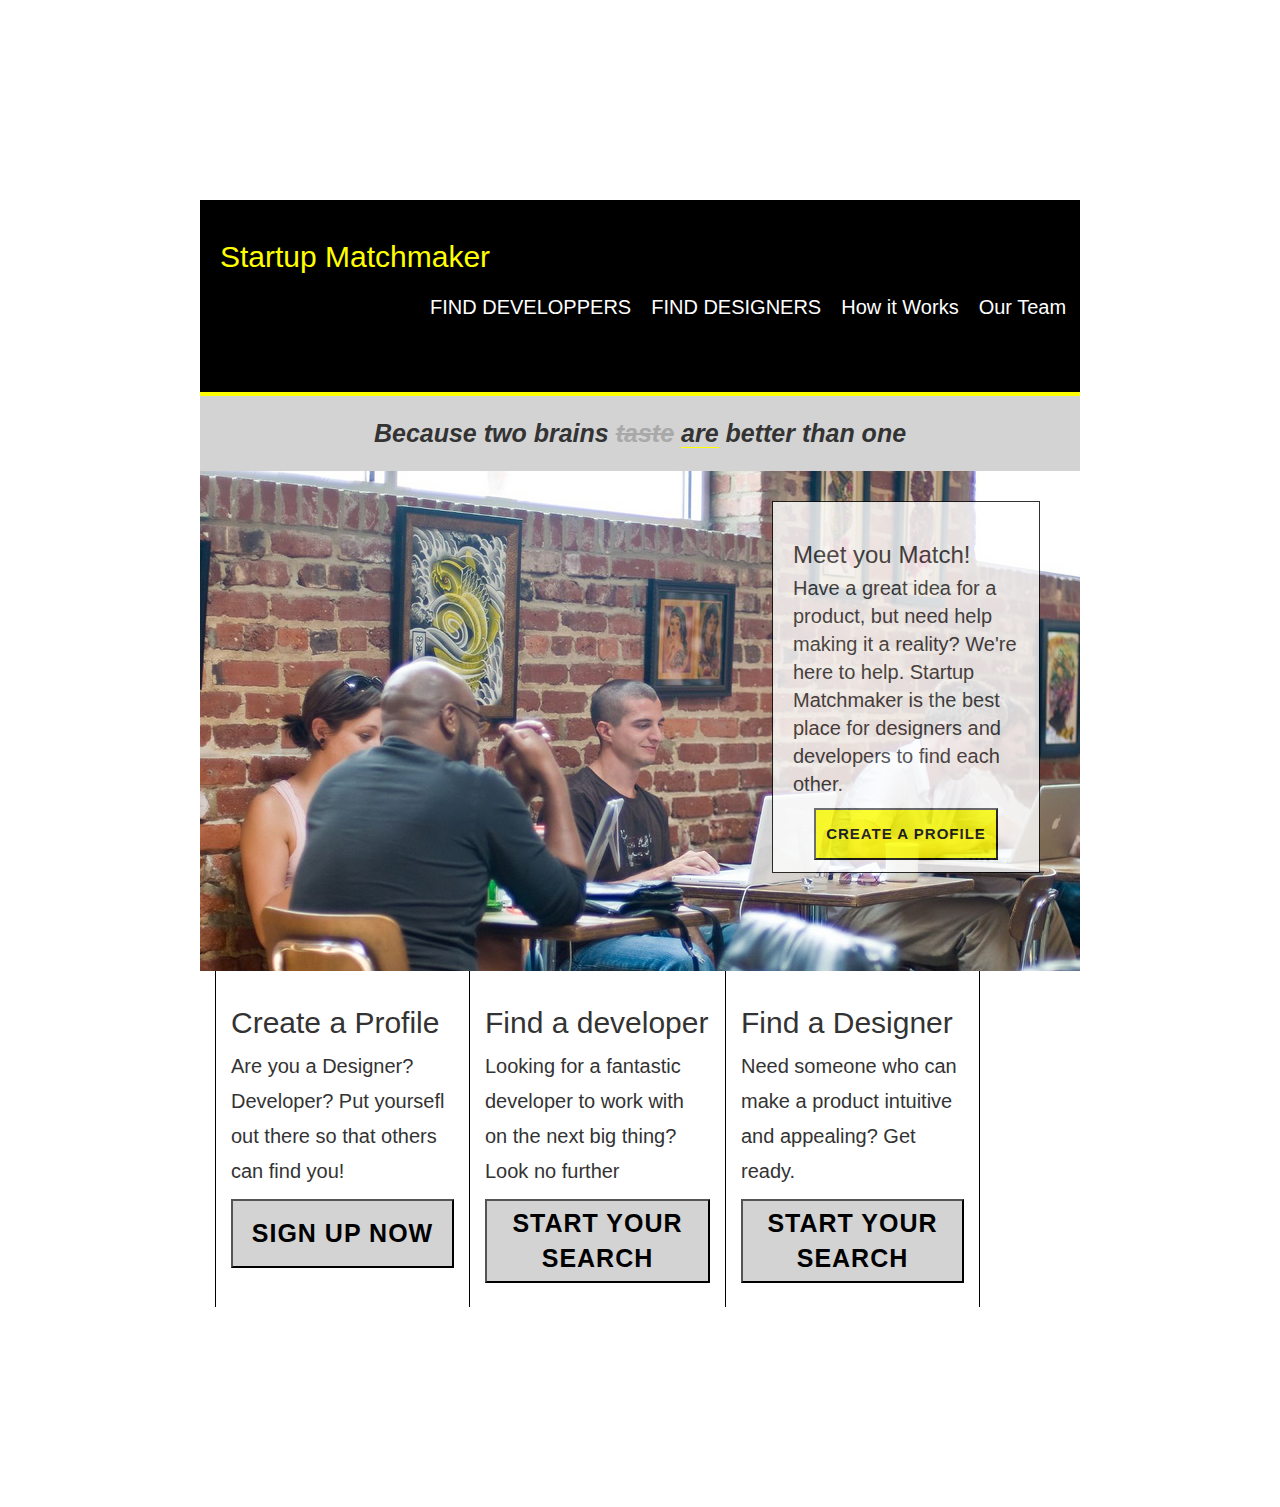
==== matchmaker.html @ ed20c709 "typo" ====
<!DOCTYPE html>
<html>
<head>
  <title>Blog</title>
  <link href="css/bootstrap.css" rel="stylesheet">
  <link href="css/style.css" rel="stylesheet">



</head>
<body>
  <header class="top">
    <h2 id="beg">Startup Matchmaker</h2>
    <ul id="nav">
        <li id='firstInNav'>FIND DEVELOPPERS</li>
        <li>FIND DESIGNERS</li>
        <li>How it Works</li>
        <li>Our Team</li>
        <li>Blog</li>
    </ul>
  
 </header>

 <div id="second">
  Because two brains <span id="taste">taste</span> <span id="are">are</span> better than one 
 </div>
 <div class="wrapper">
  <div class="transbox">
    <h3>Meet you Match!</h3>  
    <p>Have a great idea for a product, but need help making it a reality? We're here to help. Startup Matchmaker is the best place for designers and developers to find each other.</p>

  <button id="yellow">CREATE A PROFILE</button>

  </div>
 </div>
 <div class="container">
  <div id="profile row">
    <div class="box box1 col-sm-4"><h2 class="title">Create a Profile</h2>
    <p>Are you a Designer? <br/>Developer? Put yoursefl out there so that others can find you!</p>
    <button class="grey" id='firstButton'>SIGN UP NOW</button>
  </div>

  <div id="profile">
    <div class="box box2 col-sm-4"><h2 class="title">Find a developer</h2>
    <p>Looking for a fantastic developer to work with on the next big thing? Look no further</p>
    <button class="grey">START YOUR SEARCH</button>
  </div>

  <div id="profile">
    <div class="box box3 col-sm-4"><h2 class="title">Find a Designer</h2>
    <p>Need someone who can make a product intuitive and appealing? Get ready.</p>
    <button class="grey">START YOUR SEARCH</button>
  </div>
</div>
</div>
</html>
---- css/style.css ----
body{
  margin:200px;
  font-family: 'Source Sans Pro', sans-serif;
}

#nav {
  width: 100%;
  float: left;
  margin: 0 0 3em 0;
  padding: 0;
  list-style: none; 

}

#nav li {
  float: left; 
}
ul#nav {
margin-left: 200px;
font-size:20px;
}


li#firstInNav {
padding-left: 30px;
}
li{
  padding:10px;
}

header{
  background:black;
  overflow:hidden;
  border-bottom: 4px solid yellow;
}
#beg{
  color:yellow;
  padding-left:20px;
  padding-top:20px;
}
ul{
  color:white;
}
#second{
  background:lightgrey;
  font-style:italic;
  font-size:25px;
  text-align:center;
  font-weight: bold;
  padding-top: 20px;
  padding-bottom: 20px;
}
#taste{
  color:darkgrey;
  text-decoration: line-through;

}
#are{
  border-bottom:1px solid yellow;
}
div.wrapper{
  background:url('../images/coworking.jpg');
  position:relative;
  height:500px;

}

div.transbox{
 width: 268px;
 height: 372px;
 background-color:white;
 opacity:0.8;
 font-size: 20px;
 text-align: left;
 padding: 20px;
 position: absolute;
 top: 30px;
 border:solid black 1px;
 right:40px;
 line-height: 28px;

}
#yellow{
  background:yellow;
  font-size:15px;
}
h3{
  margin-bottom: 5px;
  text-align: left;
}
button{
  font-family: 'Oswald', sans-serif;
  padding:10px;
  margin-top: 20px;
  font-size: 25px;
  font-weight: bold;
  text-align: center;
  letter-spacing: 1px;

}
.box{
  float:left;
  font-size:20px;
  width:30%;
  text-align: left;
  padding:15px;
  line-height: 35px;
  height:336px;
}

.grey{
  background: lightgrey;
  padding:5px;
}
button{
  display:block;
  margin:0 auto;
}
.box1, .box3{
  border-left:solid black 1px;
  border-right:solid black 1px;
}
#firstButton{
  padding-top: 15px;
  padding-bottom: 15px;
  width: 100%;
}
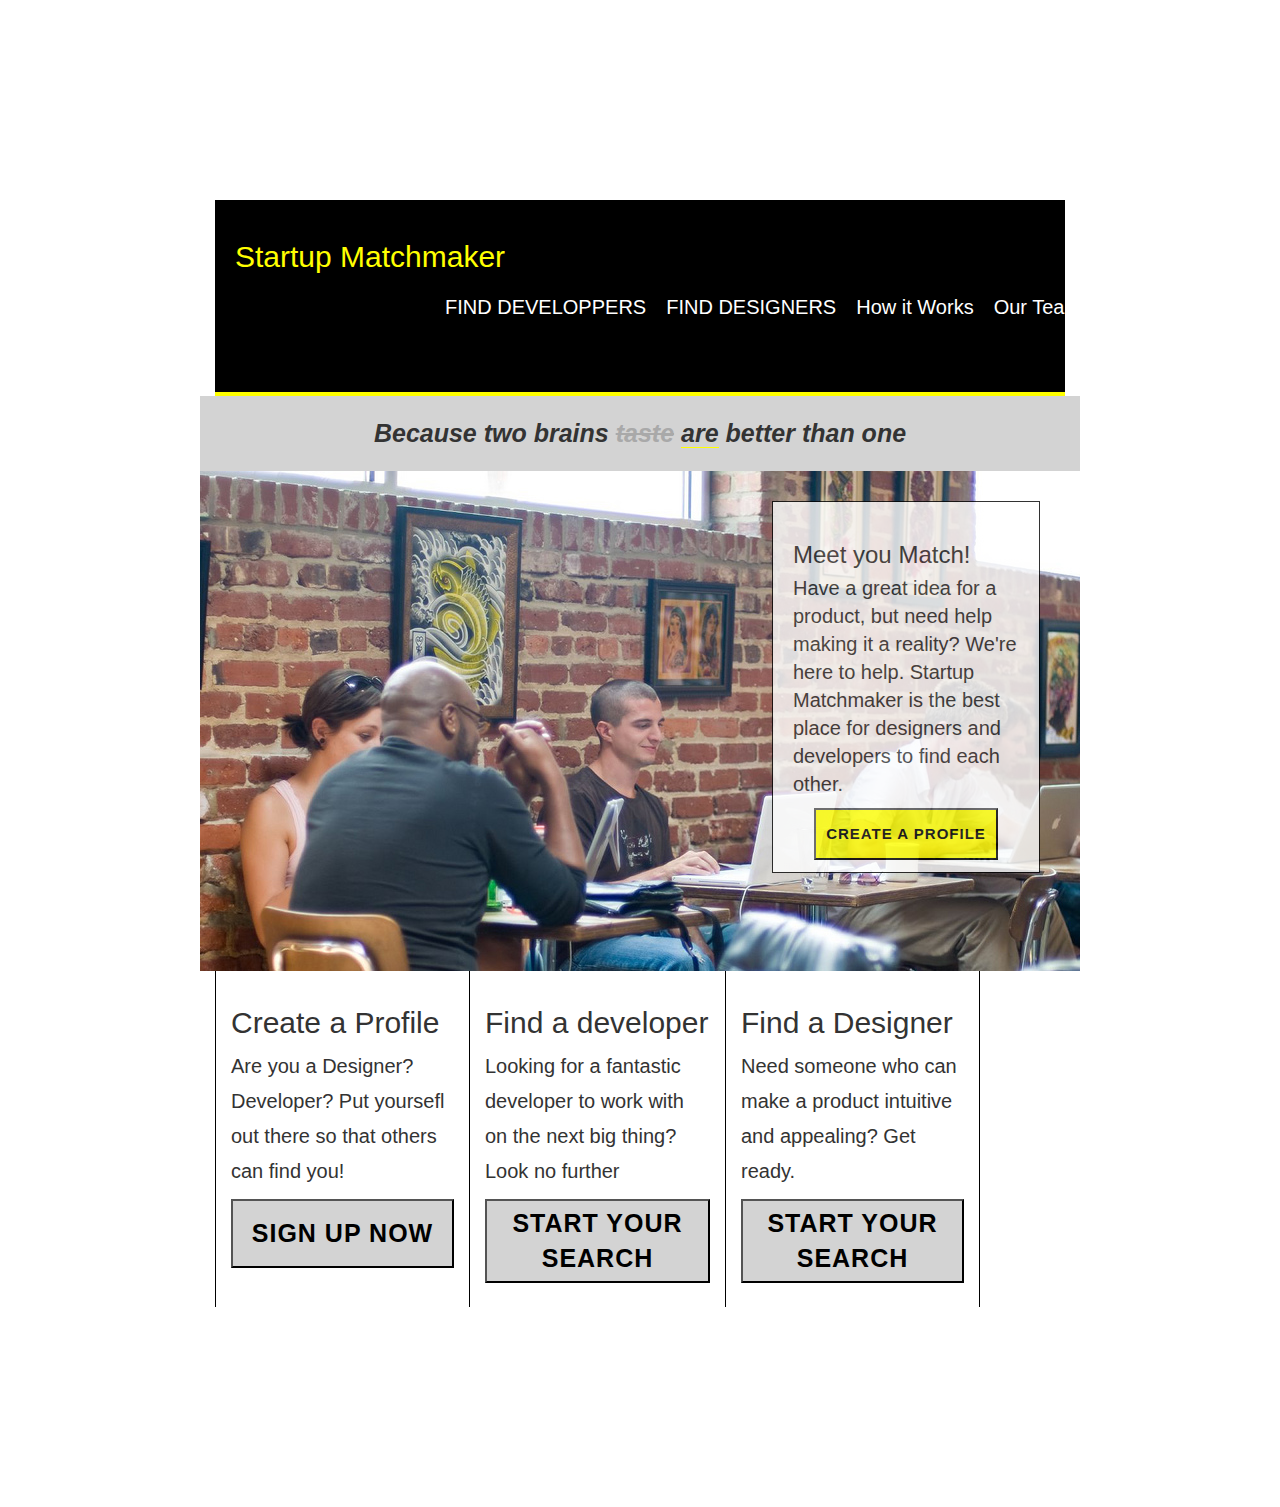
==== commit 8aa18d60: "added a wrapper" ====
--- a/matchmaker.html
+++ b/matchmaker.html
@@ -9,6 +9,7 @@
 
 </head>
 <body>
+  <div class="container">
   <header class="top">
     <h2 id="beg">Startup Matchmaker</h2>
     <ul id="nav">
@@ -20,6 +21,7 @@
     </ul>
   
  </header>
+</div>
 
  <div id="second">
   Because two brains <span id="taste">taste</span> <span id="are">are</span> better than one 
@@ -53,4 +55,5 @@
   </div>
 </div>
 </div>
+</div>
 </html>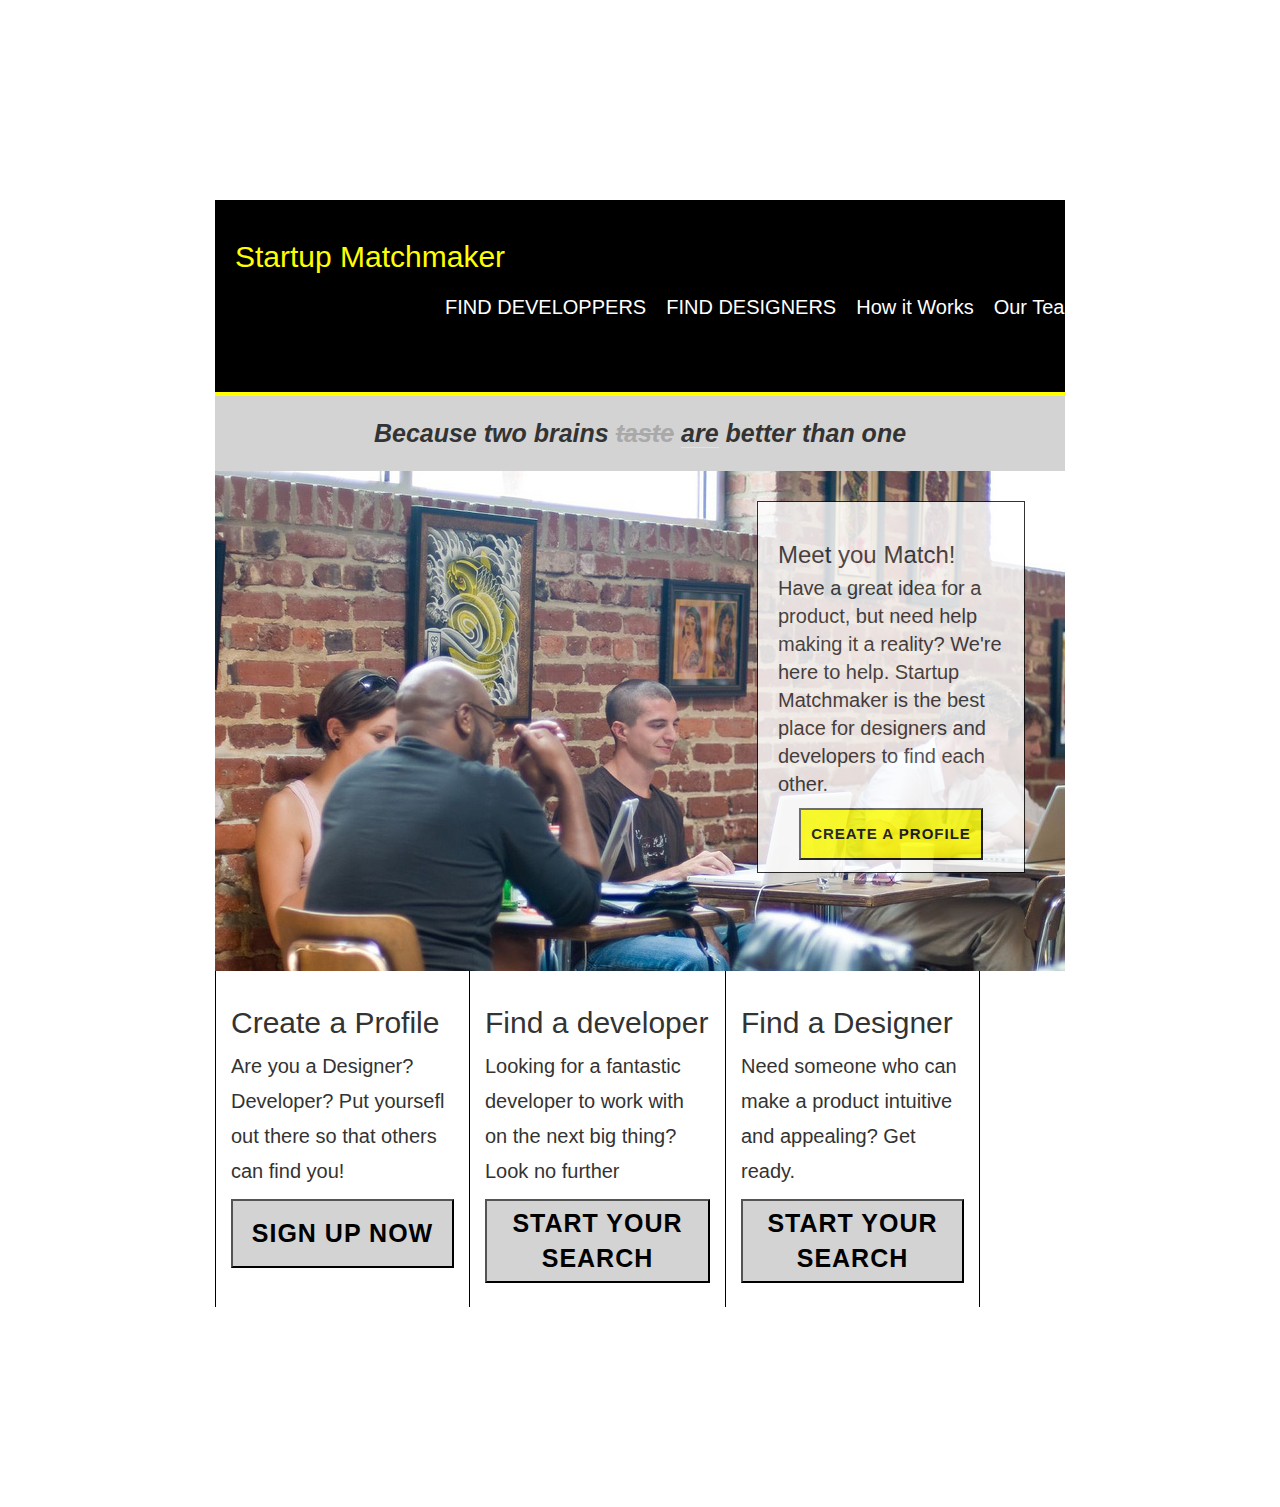
==== commit 1fb56603: "add another wrapper" ====
--- a/matchmaker.html
+++ b/matchmaker.html
@@ -22,7 +22,7 @@
   
  </header>
 </div>
-
+ <div class="container">
  <div id="second">
   Because two brains <span id="taste">taste</span> <span id="are">are</span> better than one 
  </div>
@@ -35,6 +35,7 @@
 
   </div>
  </div>
+</div>
  <div class="container">
   <div id="profile row">
     <div class="box box1 col-sm-4"><h2 class="title">Create a Profile</h2>
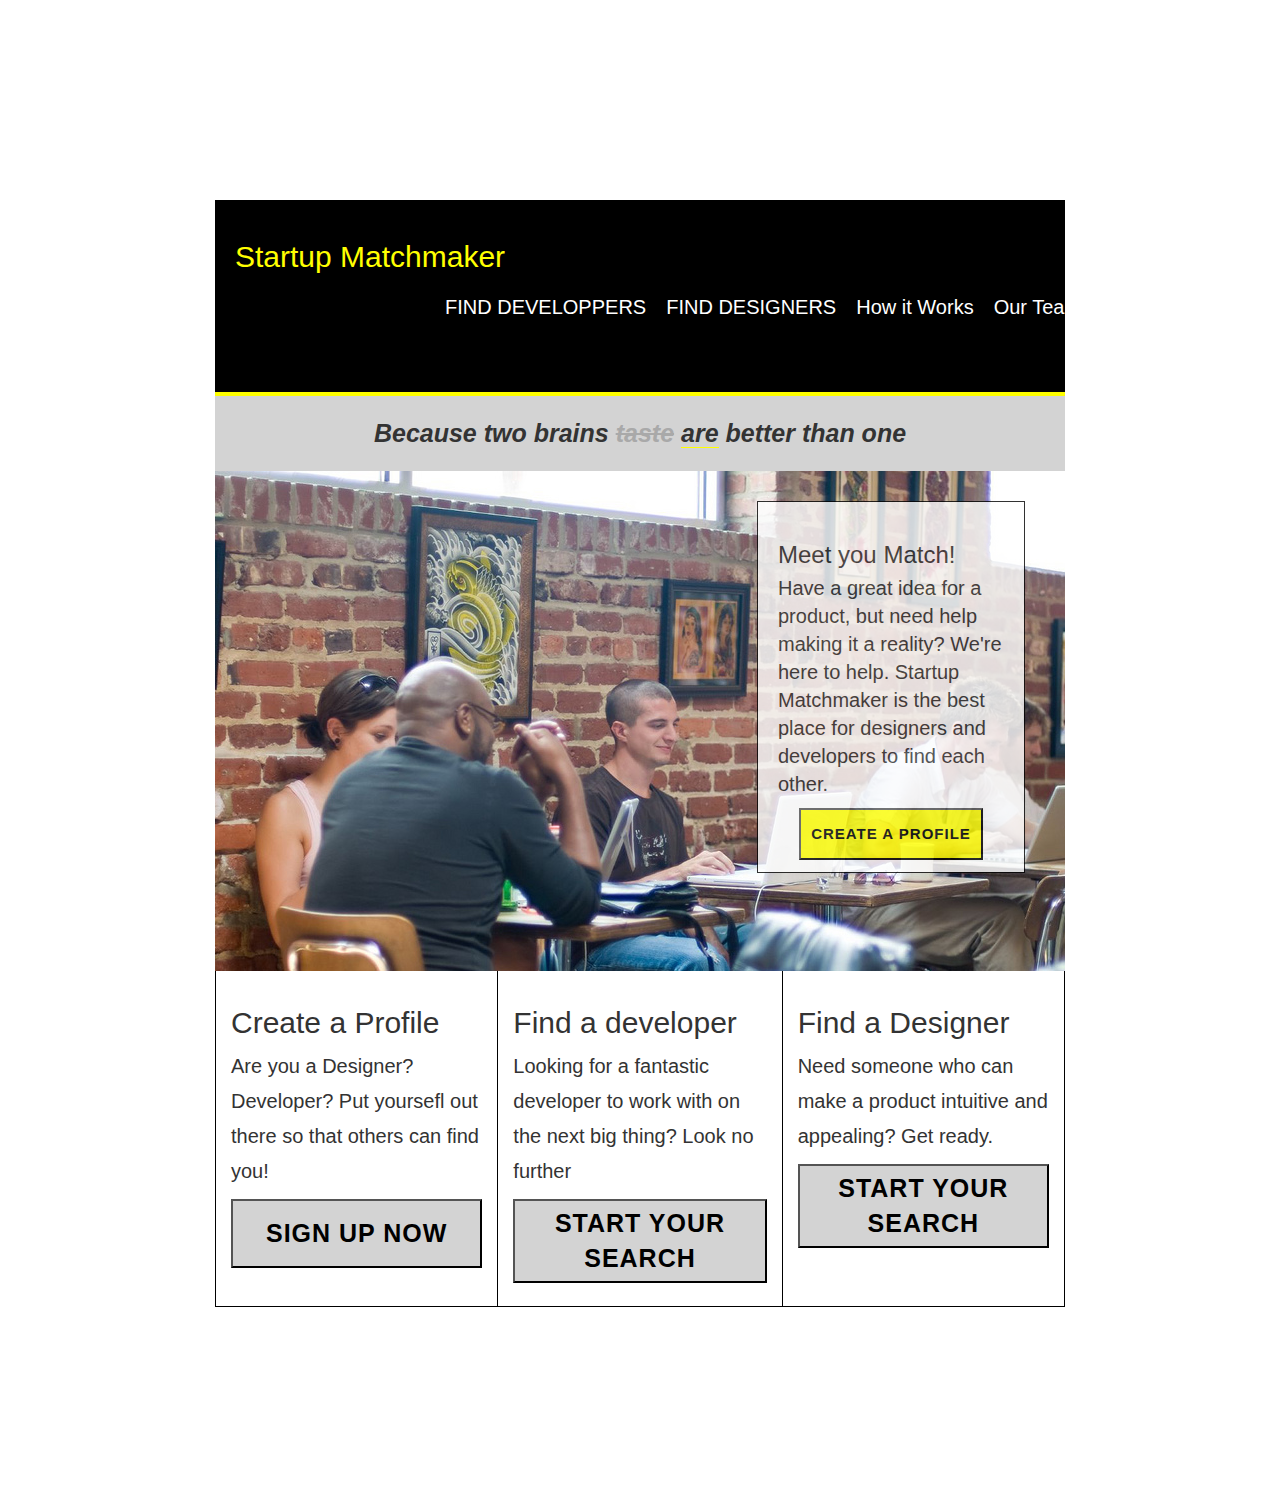
==== commit cf9bead5: "added bottom border" ====
--- a/matchmaker.html
+++ b/matchmaker.html
@@ -55,6 +55,7 @@
     <button class="grey">START YOUR SEARCH</button>
   </div>
 </div>
+<br/>
 </div>
 </div>
 </html>--- a/css/style.css
+++ b/css/style.css
@@ -101,7 +101,7 @@
 .box{
   float:left;
   font-size:20px;
-  width:30%;
+  border-bottom: solid black 1px;
   text-align: left;
   padding:15px;
   line-height: 35px;
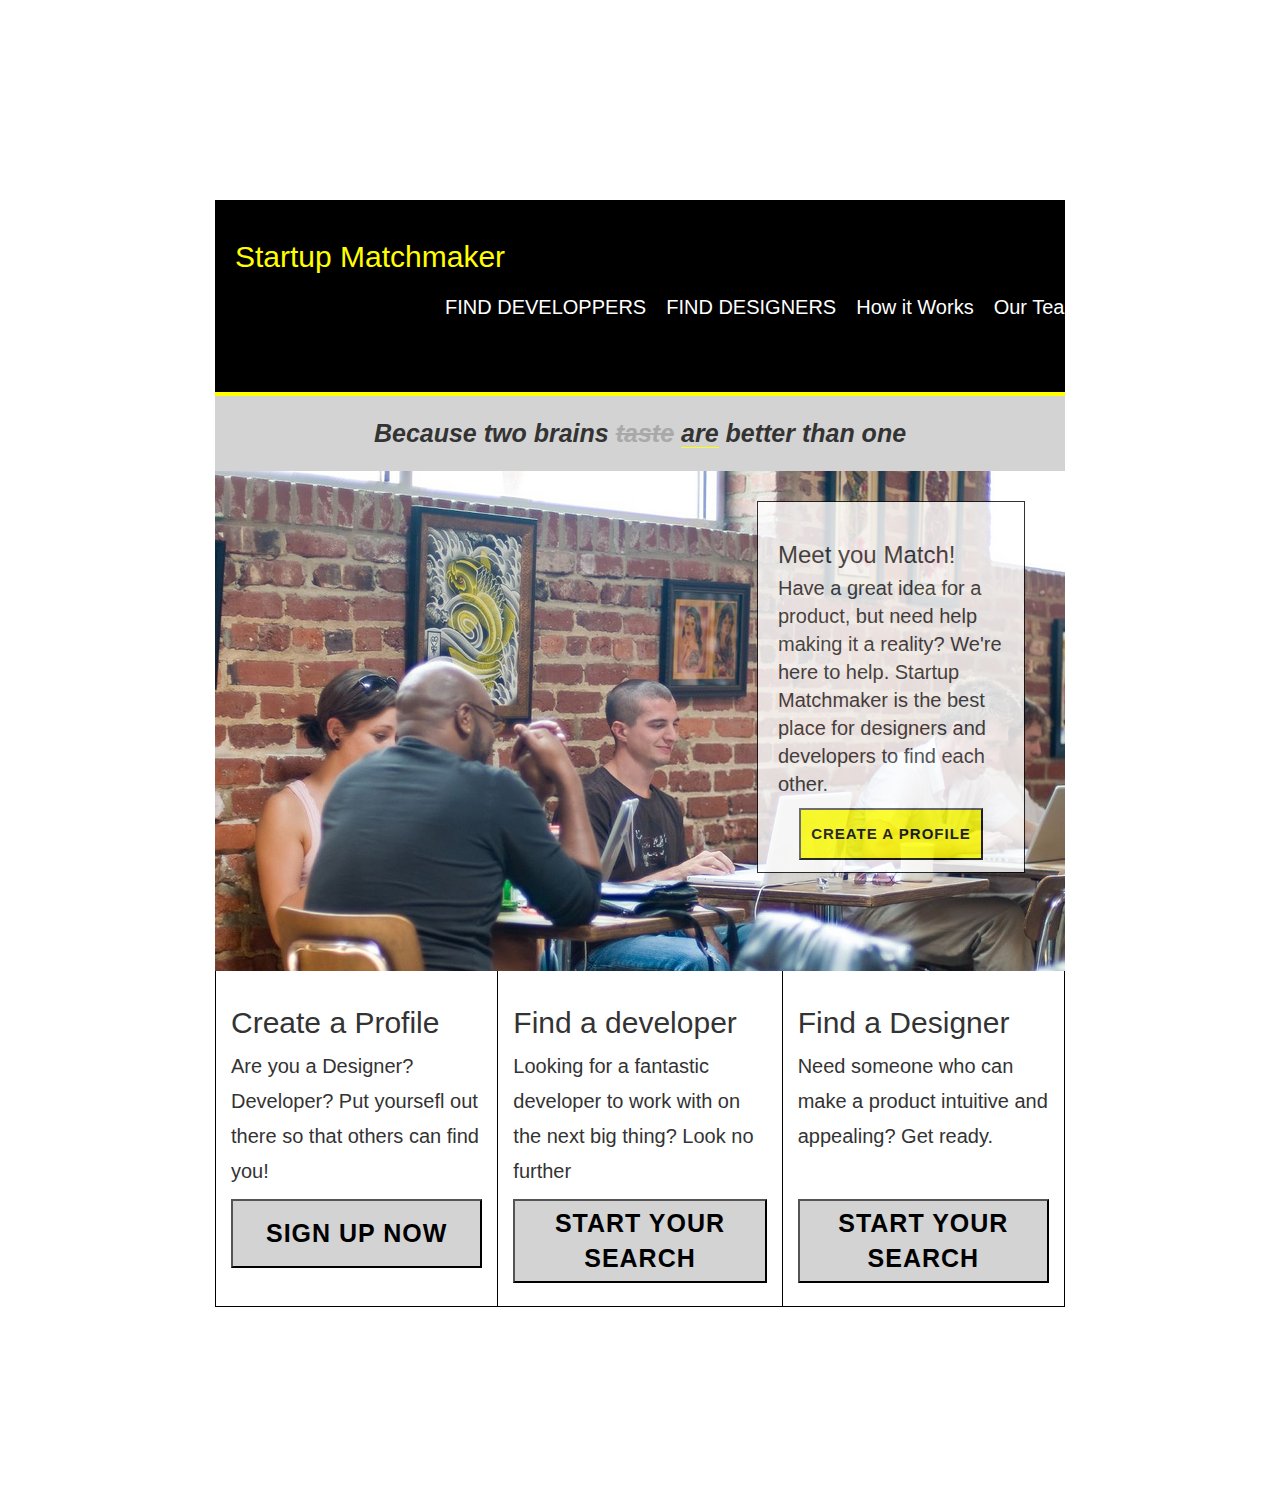
==== commit 300f3694: "added a line above third button" ====
--- a/matchmaker.html
+++ b/matchmaker.html
@@ -52,10 +52,10 @@
   <div id="profile">
     <div class="box box3 col-sm-4"><h2 class="title">Find a Designer</h2>
     <p>Need someone who can make a product intuitive and appealing? Get ready.</p>
+  </br>
     <button class="grey">START YOUR SEARCH</button>
   </div>
 </div>
-<br/>
 </div>
 </div>
 </html>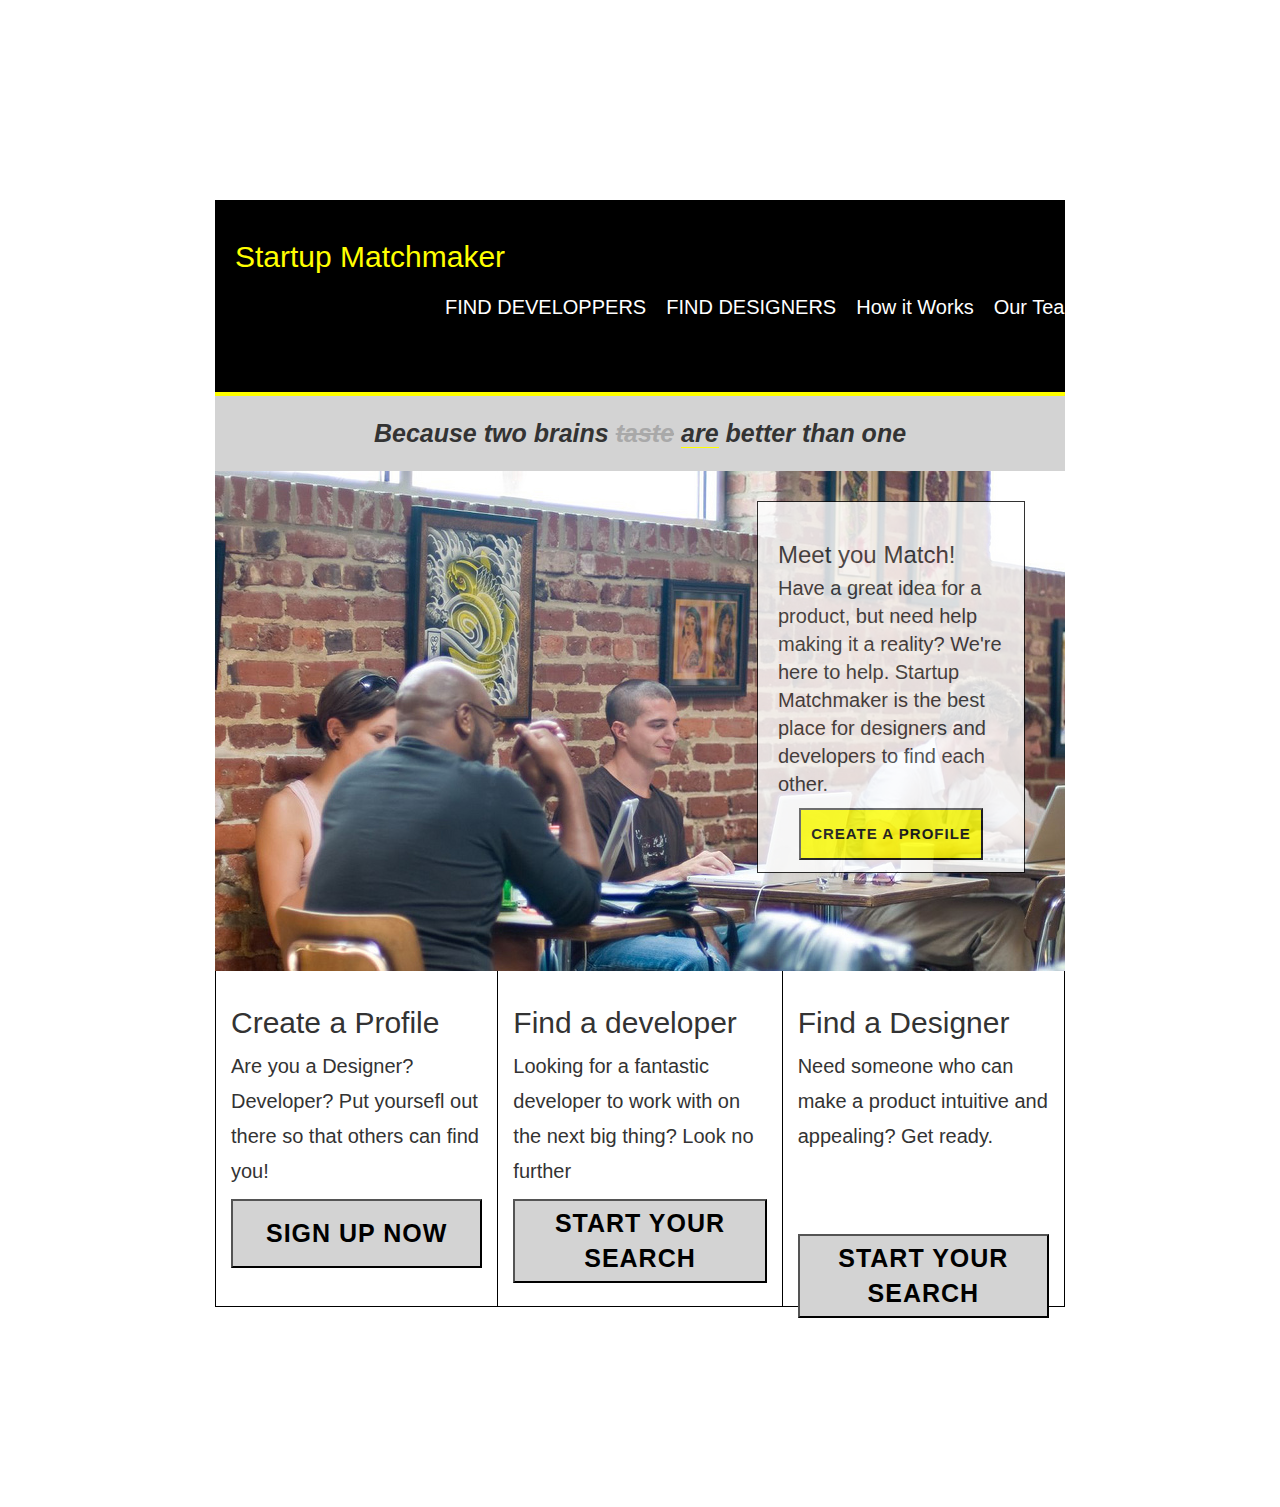
==== commit facbe2ee: "formatting changes" ====
--- a/matchmaker.html
+++ b/matchmaker.html
@@ -52,7 +52,7 @@
   <div id="profile">
     <div class="box box3 col-sm-4"><h2 class="title">Find a Designer</h2>
     <p>Need someone who can make a product intuitive and appealing? Get ready.</p>
-  </br>
+  </br></br>
     <button class="grey">START YOUR SEARCH</button>
   </div>
 </div>
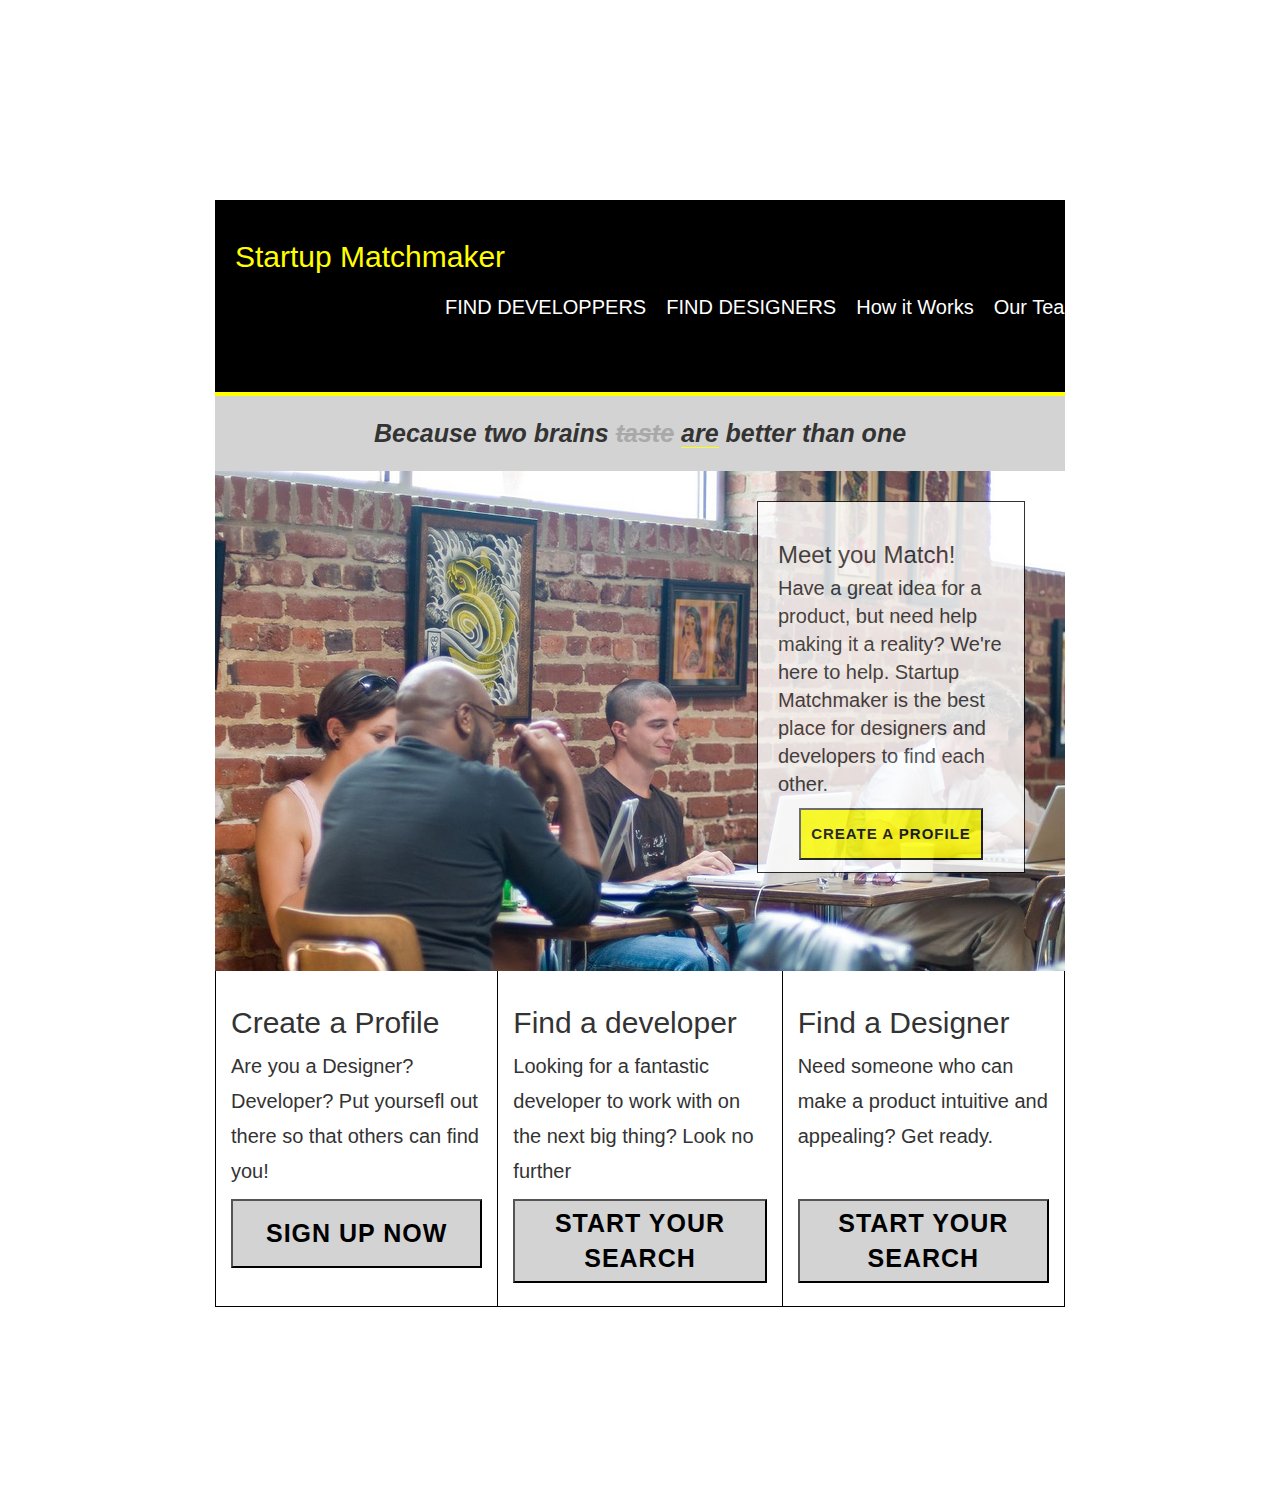
==== commit dd1b1d39: "more formatting changes" ====
--- a/matchmaker.html
+++ b/matchmaker.html
@@ -52,7 +52,7 @@
   <div id="profile">
     <div class="box box3 col-sm-4"><h2 class="title">Find a Designer</h2>
     <p>Need someone who can make a product intuitive and appealing? Get ready.</p>
-  </br></br>
+  </br>
     <button class="grey">START YOUR SEARCH</button>
   </div>
 </div>
